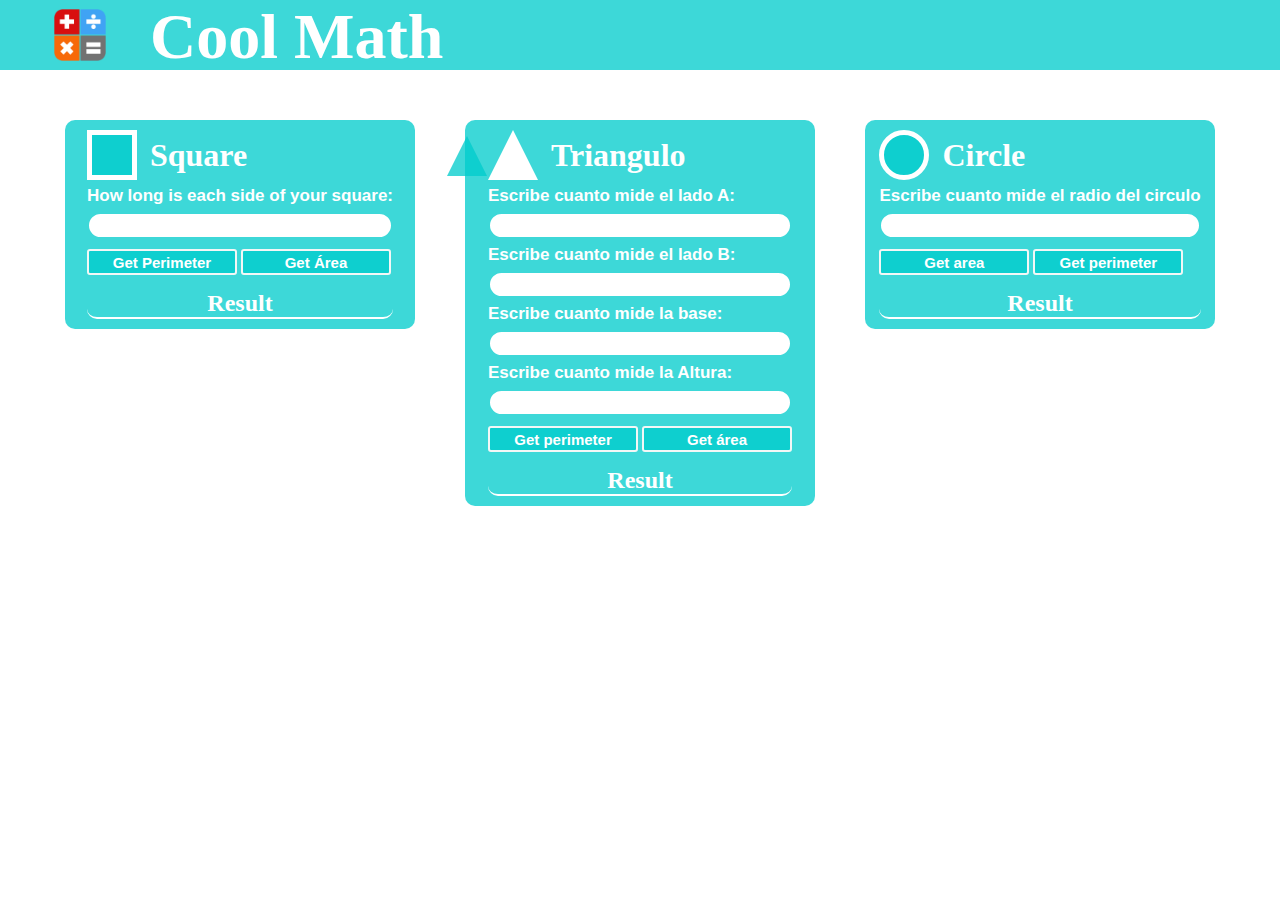
==== index.html @ 5d178a8c "Final changes of geometry files" ====
<!DOCTYPE html>
<html lang="en">
<head>
    <meta charset="UTF-8">
    <meta http-equiv="X-UA-Compatible" content="IE=edge">
    <meta name="viewport" content="width=device-width, initial-scale=1.0">
    <link rel="stylesheet" href="./style.css">
    <title>Figuras geométrics | Curso practico de JS</title>
</head>
<body>
    <header>
        <img src="./assets/logo.png" alt="">
        <p>Cool Math</p>
    </header>
    <section class="figure-articles">
       <article class="article1">
        <form action="" class="formCuadrado">
            <div class="img-square--top">
                <div class="square-draw"></div>
                <p>Square</p>
            </div>
            <label for="InputCuadrado">
                How long is each side of your square:
            </label>
            <input id="InputCuadrado" type="number">
           <div>
            <button type="button" onclick="calcularPerimetroCuadrado()">Get Perimeter</button>
            <button class="buttoncuadrado" type="button" onclick="calcularAreaCuadrado()">Get Área</button>
           </div>
            <p class="borderresult" id="ResultadoCuadrado">Result</p>
        </form>
       </article>

       <article class="article2">
        <form action="" class="form-triangulo">
            <div class="img-triangulo--top">
                <div>
                    <div class="Triangle-draw"></div>
                    <div class="Triangle-draw-white"></div>
                </div>
                <p>Triangulo</p>
            </div>
            <label for="InputTrianguloSideA" >Escribe cuanto mide el lado A:</label>
            <input id="InputTrianguloSideA" type="number">
            
            <label for="InputTrianguloSideB" >Escribe cuanto mide el lado B:</label>
            <input id="InputTrianguloSideB" type="number">
           
            <label for="InputTrianguloBase">Escribe cuanto mide la base:</label>
            <input id="InputTrianguloBase" type="number">

            <label for="InputTrianguloAltura">Escribe cuanto mide la Altura:</label>
            <input id="InputTrianguloAltura" type="number">
            
           <div>
            <button type="button" onclick="calcularPerimetroTriangulo()" >Get perimeter</button>
            <button class="buttontriangulo" type="button" onclick="calcularAreaTriangulo()" >Get área</button>
           </div>
            <p class="borderresult" id="resultTriangulo">Result</p>

        </form>
       </article>
       
       <article class="article3">
           <form class="form-circle" action="">
               <div class="img-circle--top">
                   <div class="circle-draw"></div>
                   <p>Circle</p>
               </div>
               <label for="">Escribe cuanto mide el radio del circulo</label>
               <input id="inputRadioCirculo" type="number">
               
               <div>
                <button type="button" onclick="calcularAreaCirculo()">Get area</button>
                <button class="button-circle" type="button" onclick="calcularPerimetroCirculo()">Get perimeter</button> 
               </div>
               <p class="borderresult" id="resultCirculo">Result</p>
           </form>
       </article>
      
    </section>

    <script src="./figuras.js"></script>
</body>
</html>
---- style.css ----
* {
    box-sizing: border-box;
    margin: 0;
    padding: 0;
    
}

/* código de figuras */

header {
    min-width: 900px;
    height: 70px;
    background-color: hsl(180deg 100% 40% / 76%);
    display: grid;
    grid-template-columns: 150px 400px;
}
header img{
    width: 60px;
    object-fit: contain;
    margin: 4.5px 0 0 50px;
}

.img-circle--top,
.img-triangulo--top,
.img-square--top {
    display: grid;
    grid-template-columns: 50px 100px;
    gap: 13px;
    font-size: 2.0rem;
    font-weight: bold;
    color: white;
    align-items: center;
}

header p {
    vertical-align: middle;
    font-size: 4.0rem;
    font-weight: bold;
    color: white;
}


.figure-articles {
    display: grid;
    grid-template-columns: repeat(3, 350px);
    place-content: center;
    gap: 50px;
    justify-items: center;
}

.article3,
.article2,
.article1 {
    margin-top: 50px;
    border-radius: 10px;
    height: auto;
    
}

.form-circle .circleimg,
.form-triangulo .trianguloimg,
.formCuadrado .cuadradoimg {
    object-fit: contain;
    width: 60px;
    height: auto;
}

.form-circle,
.form-triangulo,
.formCuadrado {
    padding: 10px;
    display: grid;
    place-content: center;
    width: 350px;
    background-color:hsl(180deg 100% 40% / 76%);
    border-radius: 10px;
}

.square-draw {
    background-color: hsl(180deg 100% 40% / 76%);
    width: 50px;
    height: 50px;
    border: 5px solid white;
}

.Triangle-draw {
    width: 0;
    height: 0;
    border-right: 25px solid transparent;
    border-bottom: 50px solid white;
    border-left: 25px solid transparent;

}

.Triangle-draw-white {
    width: 0;
    height: 0;
    border-right: 20px solid transparent;
    border-bottom: 40px solid hsl(180deg 100% 40% / 76%);
    border-left: 20px solid transparent;
    position: absolute;
    top: 136px;
    left: 447px;
}

.circle-draw {
    background-color: hsl(180deg 100% 40% / 76%);
    width: 50px;
    height: 50px;
    border: 5px solid white;
    border-radius: 50%;
}

.button-circle,
.buttontriangulo,
.buttoncuadrado {
    margin-bottom: 15px;
}

.borderresult {
    border-bottom: 2px solid white;
    border-radius: 10px;
    text-align: center;
    color: white;
    font-size: 1.5rem;
    font-weight: bold;
}

.form-circle button,
.form-triangulo button,
.formCuadrado button {
    background-color: hsl(180deg 100% 40% / 76%);
    width: 150px;
    height: 26px;
    border-radius: 3px;
    border: 2px solid rgb(243, 247, 246);
    font-size: 15px;
    font-weight: bold;
    text-align: center;
    margin-top: 10px;
    color: white;
    -webkit-transition-duration: 0.4s;
    transition-duration: 0.4s;
    
}

.form-circle label,
.form-triangulo label,
.formCuadrado label {
    font-size: 17px;
    font-family: Arial, Helvetica, sans-serif;
    font-weight: bold;
    color: white;
    line-height: 2.0rem;
}

.form-circle input,
.form-triangulo input,
.formCuadrado input {
    height: 27px;
    border-radius: 20px;
    border: 2px solid  hsl(180deg 100% 40% / 76%);
    text-align: center;
}
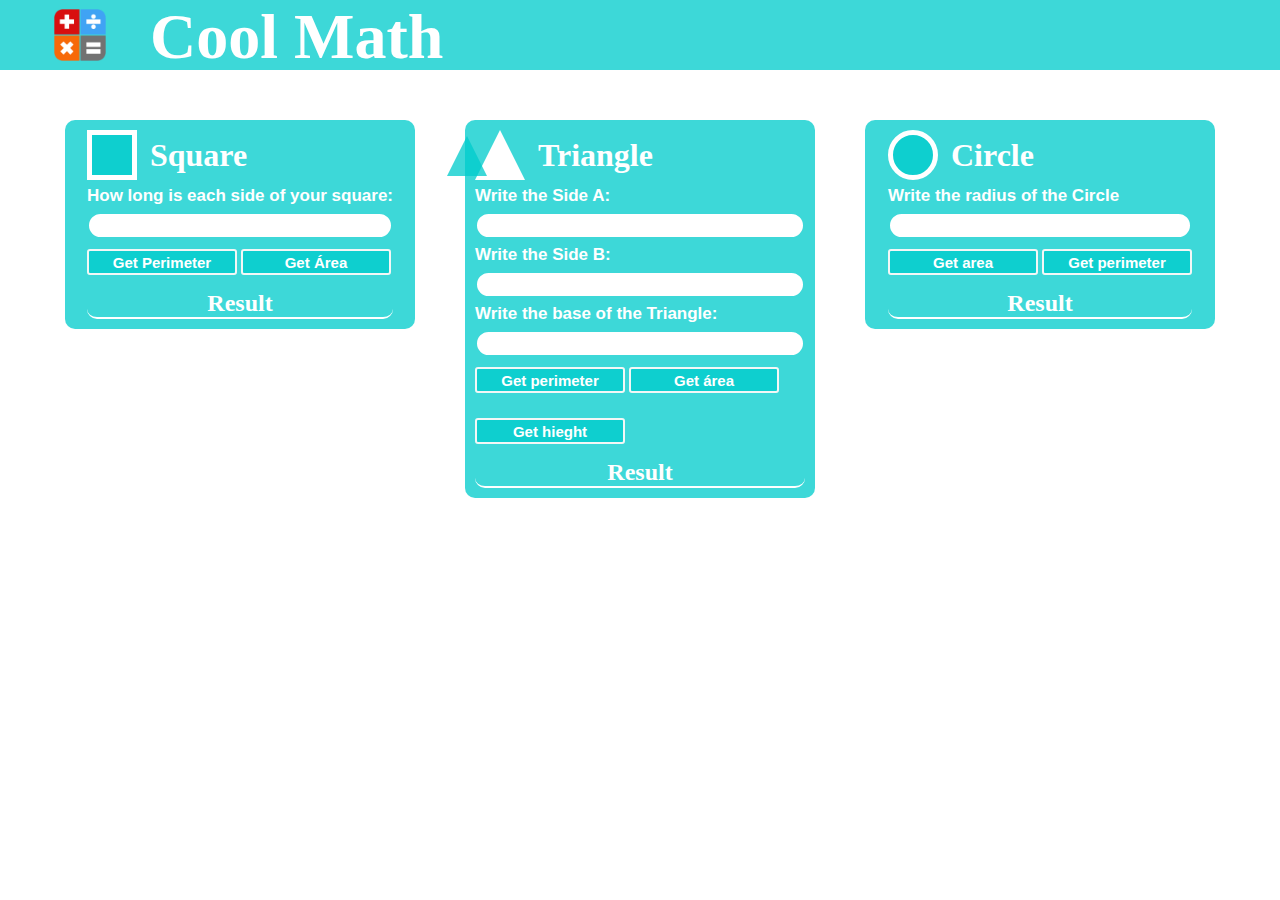
==== commit 65402204: "Added the formula for hieght of a triangle in javascript" ====
--- a/index.html
+++ b/index.html
@@ -38,23 +38,21 @@
                     <div class="Triangle-draw"></div>
                     <div class="Triangle-draw-white"></div>
                 </div>
-                <p>Triangulo</p>
+                <p>Triangle</p>
             </div>
-            <label for="InputTrianguloSideA" >Escribe cuanto mide el lado A:</label>
+            <label for="InputTrianguloSideA" >Write the Side A:</label>
             <input id="InputTrianguloSideA" type="number">
             
-            <label for="InputTrianguloSideB" >Escribe cuanto mide el lado B:</label>
+            <label for="InputTrianguloSideB" >Write the Side B:</label>
             <input id="InputTrianguloSideB" type="number">
            
-            <label for="InputTrianguloBase">Escribe cuanto mide la base:</label>
+            <label for="InputTrianguloBase">Write the base of the Triangle:</label>
             <input id="InputTrianguloBase" type="number">
-
-            <label for="InputTrianguloAltura">Escribe cuanto mide la Altura:</label>
-            <input id="InputTrianguloAltura" type="number">
             
            <div>
             <button type="button" onclick="calcularPerimetroTriangulo()" >Get perimeter</button>
             <button class="buttontriangulo" type="button" onclick="calcularAreaTriangulo()" >Get área</button>
+            <button class="buttontriangulo" type="button" onclick="calcularAlturaTriangulo()">Get hieght</button>
            </div>
             <p class="borderresult" id="resultTriangulo">Result</p>
 
@@ -67,7 +65,7 @@
                    <div class="circle-draw"></div>
                    <p>Circle</p>
                </div>
-               <label for="">Escribe cuanto mide el radio del circulo</label>
+               <label for="">Write the radius of the Circle</label>
                <input id="inputRadioCirculo" type="number">
                
                <div>
--- a/style.css
+++ b/style.css
@@ -55,14 +55,6 @@
     border-radius: 10px;
     height: auto;
     
-}
-
-.form-circle .circleimg,
-.form-triangulo .trianguloimg,
-.formCuadrado .cuadradoimg {
-    object-fit: contain;
-    width: 60px;
-    height: auto;
 }
 
 .form-circle,
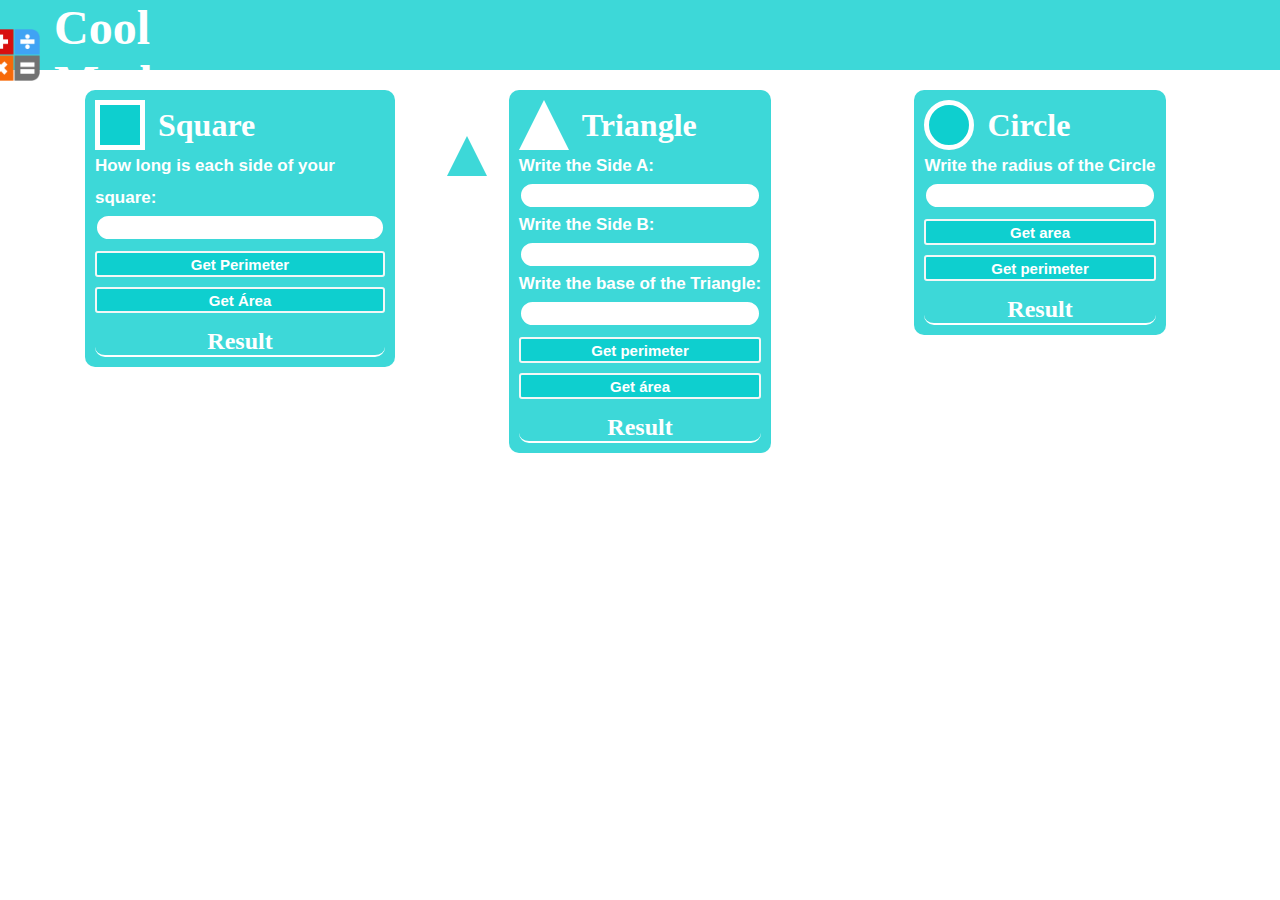
==== commit a836344c: "Makeing it responsive" ====
--- a/index.html
+++ b/index.html
@@ -4,13 +4,16 @@
     <meta charset="UTF-8">
     <meta http-equiv="X-UA-Compatible" content="IE=edge">
     <meta name="viewport" content="width=device-width, initial-scale=1.0">
-    <link rel="stylesheet" href="./style.css">
+    <link rel="stylesheet" href="./style.css" media="(min-width: 930px)" >
+    <link rel="stylesheet" href="./mobile.css">
     <title>Figuras geométrics | Curso practico de JS</title>
 </head>
 <body>
     <header>
+       <div class="grid-header"> 
         <img src="./assets/logo.png" alt="">
         <p>Cool Math</p>
+       </div>
     </header>
     <section class="figure-articles">
        <article class="article1">
@@ -52,7 +55,6 @@
            <div>
             <button type="button" onclick="calcularPerimetroTriangulo()" >Get perimeter</button>
             <button class="buttontriangulo" type="button" onclick="calcularAreaTriangulo()" >Get área</button>
-            <button class="buttontriangulo" type="button" onclick="calcularAlturaTriangulo()">Get hieght</button>
            </div>
             <p class="borderresult" id="resultTriangulo">Result</p>
 
--- a/mobile.css
+++ b/mobile.css
@@ -0,0 +1,139 @@
+* {
+    box-sizing: border-box;
+    margin: 0;
+    padding: 0;
+}
+
+/* código de figuras */
+
+header {
+    background-color: hsl(180deg 100% 40% / 76%);
+}
+header img{
+    width: 60px;
+    object-fit: contain;
+    margin: 0 10px 0 0;
+}
+
+.grid-header {
+    display: flex;
+    justify-content: center;
+}
+
+.img-circle--top,
+.img-triangulo--top,
+.img-square--top {
+    display: grid;
+    grid-template-columns: 50px 100px;
+    gap: 13px;
+    font-size: 2.0rem;
+    font-weight: bold;
+    color: white;
+    align-items: center;
+}
+
+header p {
+    vertical-align: middle;
+    font-size: 3.0rem;
+    font-weight: bold;
+    color: white;
+}
+
+
+.article3,
+.article2,
+.article1 {
+    margin: 20px;
+    border-radius: 10px;
+    height: auto;
+    
+}
+
+.form-circle,
+.form-triangulo,
+.formCuadrado {
+    padding: 10px;
+    width: 100%;
+    display: grid;
+    place-content: center;
+    background-color:hsl(180deg 100% 40% / 76%);
+    border-radius: 10px;
+}
+
+.square-draw {
+    background-color: hsl(180deg 100% 40% / 76%);
+    width: 50px;
+    height: 50px;
+    border: 5px solid white;
+}
+
+.Triangle-draw {
+    width: 0;
+    height: 0;
+    border-right: 25px solid transparent;
+    border-bottom: 50px solid white;
+    border-left: 25px solid transparent;
+
+}
+
+.circle-draw {
+    background-color: hsl(180deg 100% 40% / 76%);
+    width: 50px;
+    height: 50px;
+    border: 5px solid white;
+    border-radius: 50%;
+}
+
+.button-circle,
+.buttontriangulo,
+.buttoncuadrado {
+    margin-bottom: 15px;
+}
+
+.borderresult {
+    border-bottom: 2px solid white;
+    border-radius: 10px;
+    text-align: center;
+    color: white;
+    font-size: 1.5rem;
+    font-weight: bold;
+}
+
+.form-circle button,
+.form-triangulo button,
+.formCuadrado button {
+    background-color: hsl(180deg 100% 40% / 76%);
+    width: 100%;
+    height: 26px;
+    border-radius: 3px;
+    border: 2px solid rgb(243, 247, 246);
+    font-size: 15px;
+    font-weight: bold;
+    text-align: center;
+    margin-top: 10px;
+    color: white;
+    -webkit-transition-duration: 0.4s;
+    transition-duration: 0.4s;
+    
+}
+
+.form-circle label,
+.form-triangulo label,
+.formCuadrado label {
+    font-size: 17px;
+    font-family: Arial, Helvetica, sans-serif;
+    font-weight: bold;
+    color: white;
+    line-height: 2.0rem;
+}
+
+.form-circle input,
+.form-triangulo input,
+.formCuadrado input {
+    height: 27px;
+    border-radius: 20px;
+    border: 2px solid  hsl(180deg 100% 40% / 76%);
+    text-align: center;
+}
+
+
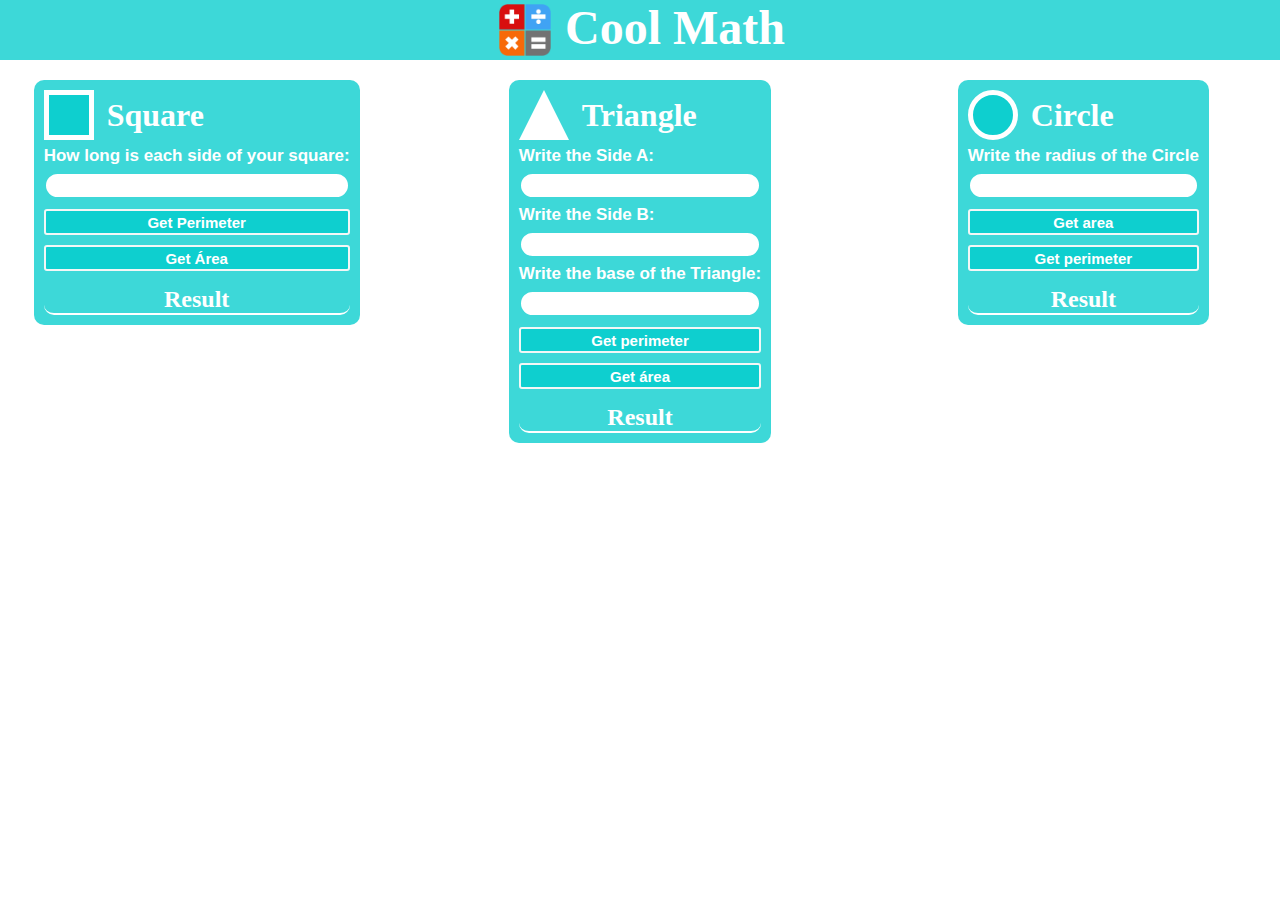
==== commit d79b25cd: "html file" ====
--- a/index.html
+++ b/index.html
@@ -4,7 +4,7 @@
     <meta charset="UTF-8">
     <meta http-equiv="X-UA-Compatible" content="IE=edge">
     <meta name="viewport" content="width=device-width, initial-scale=1.0">
-    <link rel="stylesheet" href="./style.css" media="(min-width: 930px)" >
+    <link rel="stylesheet" href="./desktop.css" media="(min-width: 900px)" >
     <link rel="stylesheet" href="./mobile.css">
     <title>Figuras geométrics | Curso practico de JS</title>
 </head>
--- a/desktop.css
+++ b/desktop.css
@@ -0,0 +1,8 @@
+.figure-articles {
+    min-width: 780px;
+    display: grid;
+    grid-template-columns: repeat(3, minmax(100px, 600px));
+    place-content: center;
+    gap: 50px;
+    justify-items: center;
+} 
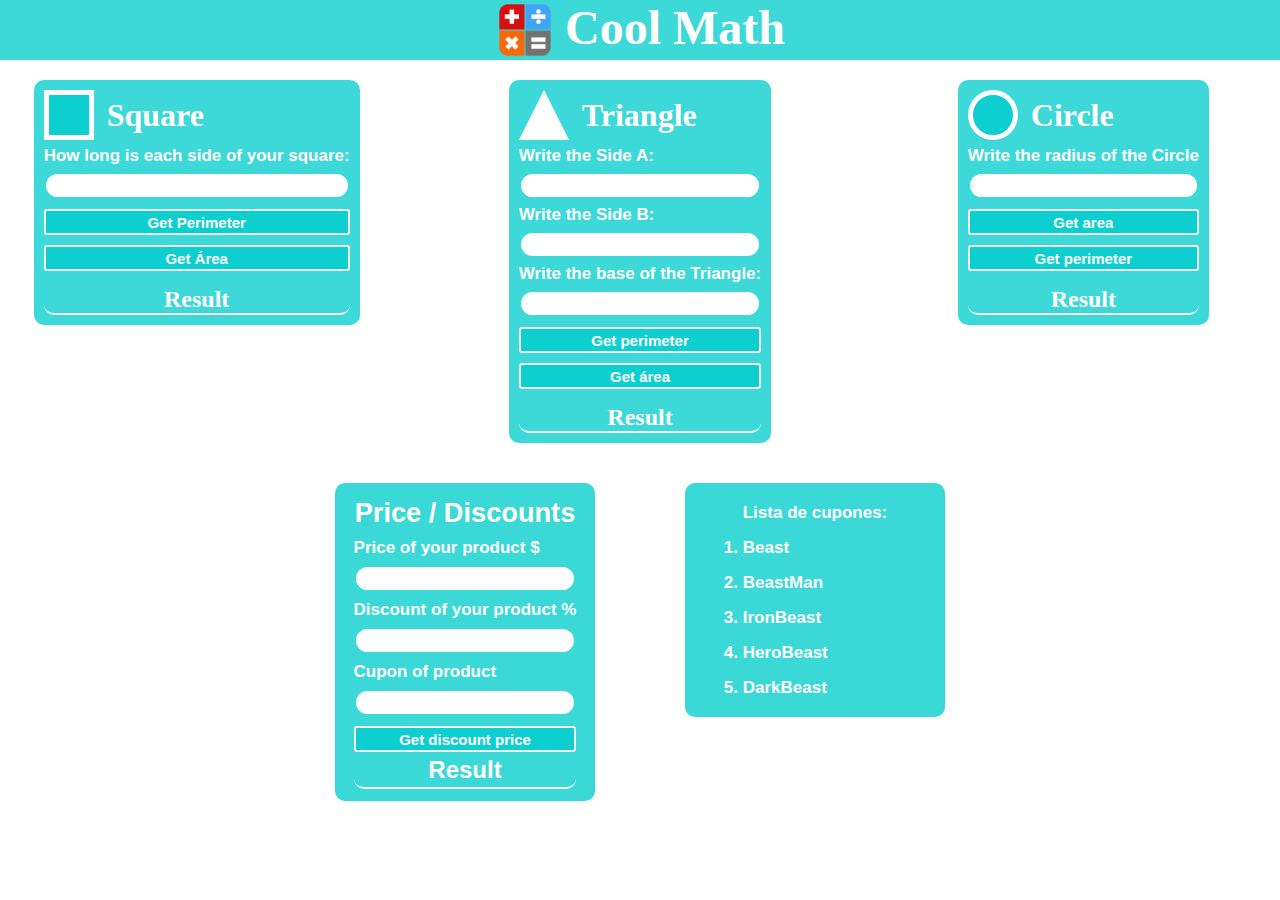
==== commit 18ee01e4: "Terminando reto de cupones" ====
--- a/index.html
+++ b/index.html
@@ -79,7 +79,37 @@
        </article>
       
     </section>
+    <section class="price_discounts"> 
+       <article>
+        <form class="form-price" action="">
+            <h1>Price / Discounts</h1>
+            <label for="">Price of your product $</label>
+            <input type="number" id="InputPrice">
+            <label for="InputDiscount">Discount of your product %</label>
+            <input type="number" id="InputDiscount">
+            <label for="InputCupon">Cupon of product</label>
+           <input type="text" id="InputCupon">
+            <button type="button" onclick="calculatePriceAndDiscount()">Get discount price</button>
+            
+            <p class="borderresult" id="resultDiscount">Result</p>
+        </form>
+       </article>
+        <article>
+            <form action="" class="form-price">
+                <p>Lista de cupones:</p>
+                <ol>
+                    <li>Beast</li>
+                    <li>BeastMan</li>
+                    <li>IronBeast</li>
+                    <li>HeroBeast</li>
+                    <li>DarkBeast</li>
+                </ol>
+            </form>
+        </article>
+    </section>
 
     <script src="./figuras.js"></script>
+    <script src="./discounts.js"></script>
 </body>
-</html>+</html> 
+
--- a/desktop.css
+++ b/desktop.css
@@ -6,3 +6,11 @@
     gap: 50px;
     justify-items: center;
 } 
+
+.price_discounts {
+    min-width: 780px;
+    display: grid;
+    grid-template-columns: 300px 300px;
+    gap: 50px;
+    place-content: center;
+}--- a/mobile.css
+++ b/mobile.css
@@ -136,4 +136,51 @@
     text-align: center;
 }
 
+/* Price and Discounts style code */
 
+.price_discounts article {
+    margin: 20px;
+    border-radius: 10px;
+    height: auto;
+    
+}
+.form-price {
+    display: grid;
+    place-content: center;
+    background-color: hsl(180deg 67% 54%);
+    height: auto;
+    color: white;
+    font-size: 17px;
+    font-weight: bold;
+    font-family: Arial, Helvetica, sans-serif;
+    padding: 12px;
+    width: 100%;
+    border-radius: 10px;
+    line-height: 35px;
+}
+.form-price h1 {
+    font-size: 1.7rem;
+    text-align: center;
+}
+.form-price input {
+    height: 27px;
+    border-radius: 20px;
+    border: 2px solid hsl(180deg 100% 40% / 76%);
+    text-align: center;
+}
+.form-price button {
+    background-color: hsl(180deg 100% 40% / 76%);
+    width: 100%;
+    height: 26px;
+    border-radius: 3px;
+    border: 2px solid hsl(165deg 20% 96%);
+    font-size: 15px;
+    font-weight: bold;
+    text-align: center;
+    margin-top: 10px;
+    color: hsl(0deg 0% 100%);
+    -webkit-transition-duration: 0.4s;
+    transition-duration: 0.4s;
+}
+
+
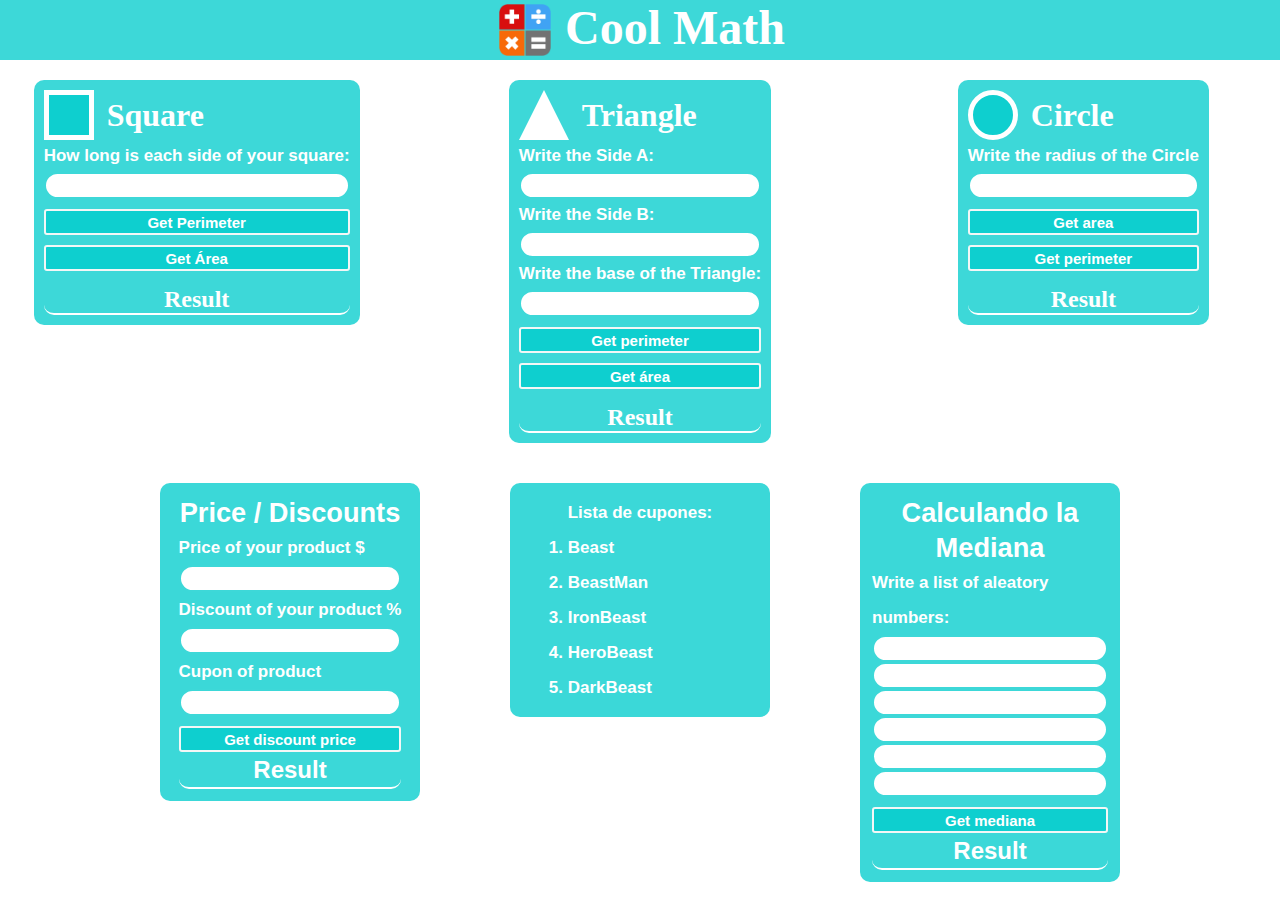
==== commit 4bf18084: "added moda, mediana and media" ====
--- a/index.html
+++ b/index.html
@@ -4,8 +4,8 @@
     <meta charset="UTF-8">
     <meta http-equiv="X-UA-Compatible" content="IE=edge">
     <meta name="viewport" content="width=device-width, initial-scale=1.0">
-    <link rel="stylesheet" href="./desktop.css" media="(min-width: 900px)" >
-    <link rel="stylesheet" href="./mobile.css">
+    <link rel="stylesheet" href="./CSS/desktop.css" media="(min-width: 900px)" >
+    <link rel="stylesheet" href="./CSS/mobile.css">
     <title>Figuras geométrics | Curso practico de JS</title>
 </head>
 <body>
@@ -106,10 +106,29 @@
                 </ol>
             </form>
         </article>
+        <article>
+            <form action="" class="form-mediana">
+                <h1>Calculando la Mediana</h1>
+                <label for="">Write a list of aleatory numbers:</label>
+            <input type="number" id="num1">
+            <input type="number" id="num2">
+            <input type="number" id="num3">
+            <input type="number" id="num4">
+            <input type="number" id="num5">
+            <input type="number" id="num6">
+            <button type="button" onclick="onClickCalcularMediana()">Get mediana</button>
+            <p class="borderresult" id="resultMediana">Result</p>
+            </form>
+        </article>
+       
+       
     </section>
 
-    <script src="./figuras.js"></script>
-    <script src="./discounts.js"></script>
+    <script src="./JS/figuras.js"></script>
+    <script src="./JS/discounts.js"></script>
+    <script src="./JS/promedios.js"></script>
+    <script src="./JS/mediana.js"></script>
+    <script src="./JS/moda.js"></script>
 </body>
 </html> 
 
--- a/CSS/desktop.css
+++ b/CSS/desktop.css
@@ -0,0 +1,16 @@
+.figure-articles {
+    min-width: 780px;
+    display: grid;
+    grid-template-columns: repeat(3, minmax(100px, 600px));
+    place-content: center;
+    gap: 50px;
+    justify-items: center;
+} 
+
+.price_discounts {
+    min-width: 780px;
+    display: grid;
+    grid-template-columns: 300px 300px 300px;
+    gap: 50px;
+    place-content: center;
+}--- a/CSS/mobile.css
+++ b/CSS/mobile.css
@@ -0,0 +1,192 @@
+* {
+    box-sizing: border-box;
+    margin: 0;
+    padding: 0;
+}
+
+/* código de figuras */
+
+header {
+    background-color: hsl(180deg 100% 40% / 76%);
+}
+header img{
+    width: 60px;
+    object-fit: contain;
+    margin: 0 10px 0 0;
+}
+
+.grid-header {
+    display: flex;
+    justify-content: center;
+}
+
+.img-circle--top,
+.img-triangulo--top,
+.img-square--top {
+    display: grid;
+    grid-template-columns: 50px 100px;
+    gap: 13px;
+    font-size: 2.0rem;
+    font-weight: bold;
+    color: white;
+    align-items: center;
+}
+
+header p {
+    vertical-align: middle;
+    font-size: 3.0rem;
+    font-weight: bold;
+    color: white;
+}
+
+
+.article3,
+.article2,
+.article1 {
+    margin: 20px;
+    border-radius: 10px;
+    height: auto;
+    
+}
+
+.form-circle,
+.form-triangulo,
+.formCuadrado {
+    padding: 10px;
+    width: 100%;
+    display: grid;
+    place-content: center;
+    background-color:hsl(180deg 100% 40% / 76%);
+    border-radius: 10px;
+}
+
+.square-draw {
+    background-color: hsl(180deg 100% 40% / 76%);
+    width: 50px;
+    height: 50px;
+    border: 5px solid white;
+}
+
+.Triangle-draw {
+    width: 0;
+    height: 0;
+    border-right: 25px solid transparent;
+    border-bottom: 50px solid white;
+    border-left: 25px solid transparent;
+
+}
+
+.circle-draw {
+    background-color: hsl(180deg 100% 40% / 76%);
+    width: 50px;
+    height: 50px;
+    border: 5px solid white;
+    border-radius: 50%;
+}
+
+.button-circle,
+.buttontriangulo,
+.buttoncuadrado {
+    margin-bottom: 15px;
+}
+
+.borderresult {
+    border-bottom: 2px solid white;
+    border-radius: 10px;
+    text-align: center;
+    color: white;
+    font-size: 1.5rem;
+    font-weight: bold;
+}
+
+.form-circle button,
+.form-triangulo button,
+.formCuadrado button {
+    background-color: hsl(180deg 100% 40% / 76%);
+    width: 100%;
+    height: 26px;
+    border-radius: 3px;
+    border: 2px solid rgb(243, 247, 246);
+    font-size: 15px;
+    font-weight: bold;
+    text-align: center;
+    margin-top: 10px;
+    color: white;
+    -webkit-transition-duration: 0.4s;
+    transition-duration: 0.4s;
+    
+}
+
+.form-circle label,
+.form-triangulo label,
+.formCuadrado label {
+    font-size: 17px;
+    font-family: Arial, Helvetica, sans-serif;
+    font-weight: bold;
+    color: white;
+    line-height: 2.0rem;
+}
+
+.form-circle input,
+.form-triangulo input,
+.formCuadrado input {
+    height: 27px;
+    border-radius: 20px;
+    border: 2px solid  hsl(180deg 100% 40% / 76%);
+    text-align: center;
+}
+
+/* Price and Discounts style code */
+
+.price_discounts article {
+    margin: 20px;
+    border-radius: 10px;
+    height: auto;
+    
+}
+.form-mediana,
+.form-price {
+    display: grid;
+    place-content: center;
+    background-color: hsl(180deg 67% 54%);
+    height: auto;
+    color: white;
+    font-size: 17px;
+    font-weight: bold;
+    font-family: Arial, Helvetica, sans-serif;
+    padding: 12px;
+    width: 100%;
+    border-radius: 10px;
+    line-height: 35px;
+}
+.form-mediana h1,
+.form-price h1 {
+    font-size: 1.7rem;
+    text-align: center;
+}
+.form-mediana input,
+.form-price input {
+    height: 27px;
+    border-radius: 20px;
+    border: 2px solid hsl(180deg 100% 40% / 76%);
+    text-align: center;
+}
+.form-mediana button,
+.form-price button {
+    background-color: hsl(180deg 100% 40% / 76%);
+    width: 100%;
+    height: 26px;
+    border-radius: 3px;
+    border: 2px solid hsl(165deg 20% 96%);
+    font-size: 15px;
+    font-weight: bold;
+    text-align: center;
+    margin-top: 10px;
+    color: hsl(0deg 0% 100%);
+    -webkit-transition-duration: 0.4s;
+    transition-duration: 0.4s;
+}
+.form-mediana button:hover {
+    color: rgba(0, 88, 204, 0.76);
+}
+
